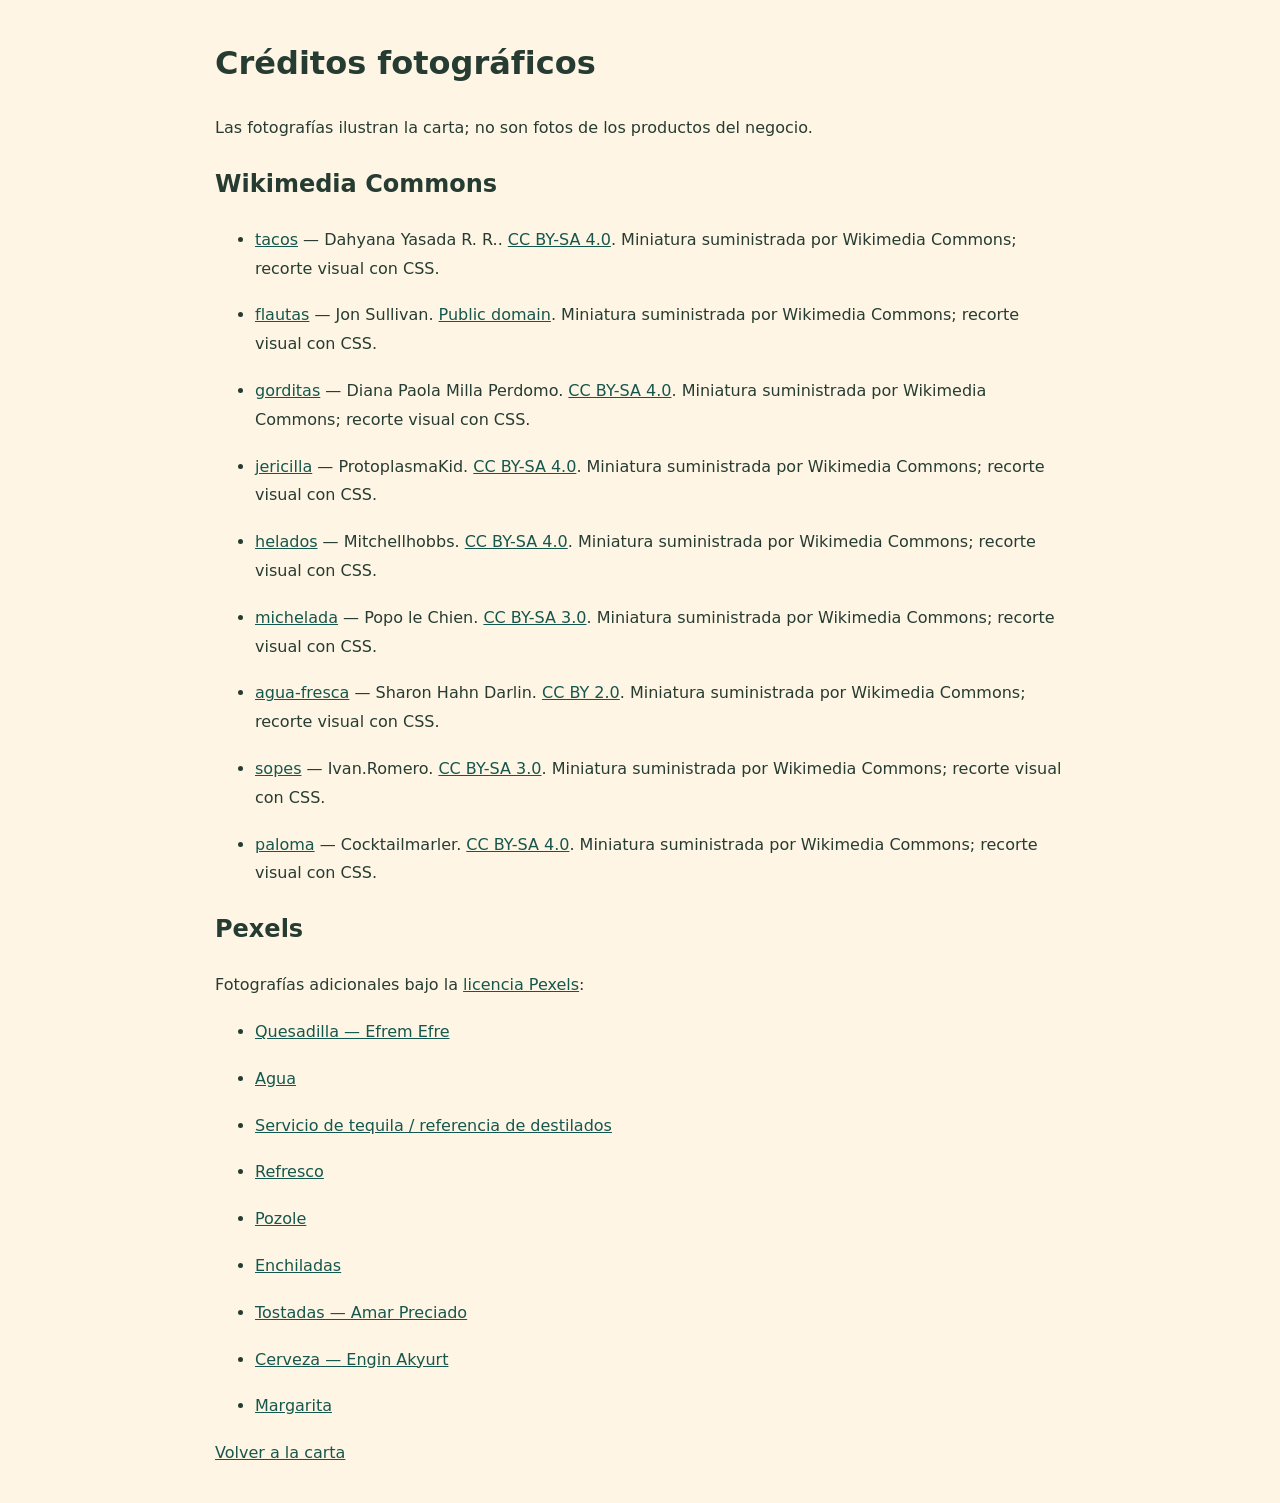
==== creditos.html @ 6d3c13fb "Ampliar carta con fotos y gesto horizontal" ====
<!doctype html><html lang="es"><meta charset="utf-8"><meta name="viewport" content="width=device-width,initial-scale=1"><title>Créditos fotográficos · La Milpa</title><style>body{max-width:850px;margin:35px auto;padding:0 22px;font:16px/1.8 system-ui;background:#fff5e4;color:#263c32}li{margin:18px 0}a{color:#15574d}</style><h1>Créditos fotográficos</h1><p>Las fotografías ilustran la carta; no son fotos de los productos del negocio.</p><h2>Wikimedia Commons</h2><ul><li><a href="https://commons.wikimedia.org/wiki/File:Tacos_Dorados.jpg">tacos</a> — Dahyana Yasada R. R.. <a href="https://creativecommons.org/licenses/by-sa/4.0">CC BY-SA 4.0</a>. Miniatura suministrada por Wikimedia Commons; recorte visual con CSS.</li><li><a href="https://commons.wikimedia.org/wiki/File:Flautas_guacamole_tortillas.jpg">flautas</a> — Jon Sullivan. <a href="https://commons.wikimedia.org/wiki/File:Flautas_guacamole_tortillas.jpg">Public domain</a>. Miniatura suministrada por Wikimedia Commons; recorte visual con CSS.</li><li><a href="https://commons.wikimedia.org/wiki/File:Mexican_street_food_%22Gordita%22.jpg">gorditas</a> — Diana Paola Milla Perdomo. <a href="https://creativecommons.org/licenses/by-sa/4.0">CC BY-SA 4.0</a>. Miniatura suministrada por Wikimedia Commons; recorte visual con CSS.</li><li><a href="https://commons.wikimedia.org/wiki/File:Jericalla_en_taquer%C3%ADa_El_Tomate.jpg">jericilla</a> — ProtoplasmaKid. <a href="https://creativecommons.org/licenses/by-sa/4.0">CC BY-SA 4.0</a>. Miniatura suministrada por Wikimedia Commons; recorte visual con CSS.</li><li><a href="https://commons.wikimedia.org/wiki/File:Bowl_~_Ice_cream.jpg">helados</a> — Mitchellhobbs. <a href="https://creativecommons.org/licenses/by-sa/4.0">CC BY-SA 4.0</a>. Miniatura suministrada por Wikimedia Commons; recorte visual con CSS.</li><li><a href="https://commons.wikimedia.org/wiki/File:Michelada_2.jpg">michelada</a> — Popo le Chien. <a href="https://creativecommons.org/licenses/by-sa/3.0">CC BY-SA 3.0</a>. Miniatura suministrada por Wikimedia Commons; recorte visual con CSS.</li><li><a href="https://commons.wikimedia.org/wiki/File:Horchata,_my_drink_of_choice_in_Mexico_-_Merida_Yucatan_21_March_2021.jpg">agua-fresca</a> — Sharon Hahn Darlin. <a href="https://creativecommons.org/licenses/by/2.0">CC BY 2.0</a>. Miniatura suministrada por Wikimedia Commons; recorte visual con CSS.</li><li><a href="https://commons.wikimedia.org/wiki/File:Mexican_sopes.jpg">sopes</a> — Ivan.Romero. <a href="https://creativecommons.org/licenses/by-sa/3.0">CC BY-SA 3.0</a>. Miniatura suministrada por Wikimedia Commons; recorte visual con CSS.</li><li><a href="https://commons.wikimedia.org/wiki/File:Paloma_Mug.jpg">paloma</a> — Cocktailmarler. <a href="https://creativecommons.org/licenses/by-sa/4.0">CC BY-SA 4.0</a>. Miniatura suministrada por Wikimedia Commons; recorte visual con CSS.</li></ul><h2>Pexels</h2><p>Fotografías adicionales bajo la <a href="https://www.pexels.com/license/">licencia Pexels</a>:</p><ul><li><a href="https://www.pexels.com/photo/delicious-cheese-filled-quesadilla-on-a-plate-36949813/">Quesadilla — Efrem Efre</a></li><li><a href="https://www.pexels.com/photo/glass-of-water-and-bottle-15624409/">Agua</a></li><li><a href="https://www.pexels.com/photo/selective-focus-photo-of-a-shot-glass-with-tequila-near-a-slice-of-lime-and-salt-7601301/">Servicio de tequila / referencia de destilados</a></li><li><a href="https://www.pexels.com/photo/person-pouring-soda-in-a-drinking-glass-4109194/">Refresco</a></li><li><a href="https://www.pexels.com/photo/pozole-soup-in-a-bowl-14179986/">Pozole</a></li><li><a href="https://www.pexels.com/photo/enchiladas-in-hatch-red-chili-sauce-12097599/">Enchiladas</a></li><li><a href="https://www.pexels.com/photo/mexican-tostadas-served-on-plate-11025876/">Tostadas — Amar Preciado</a></li><li><a href="https://www.pexels.com/photo/close-up-shot-of-a-glass-of-beer-6223373/">Cerveza — Engin Akyurt</a></li><li><a href="https://www.pexels.com/photo/a-person-holding-a-glass-cup-with-margarita-7603330/">Margarita</a></li></ul><p><a href="index.html#antojitos">Volver a la carta</a></p></html>
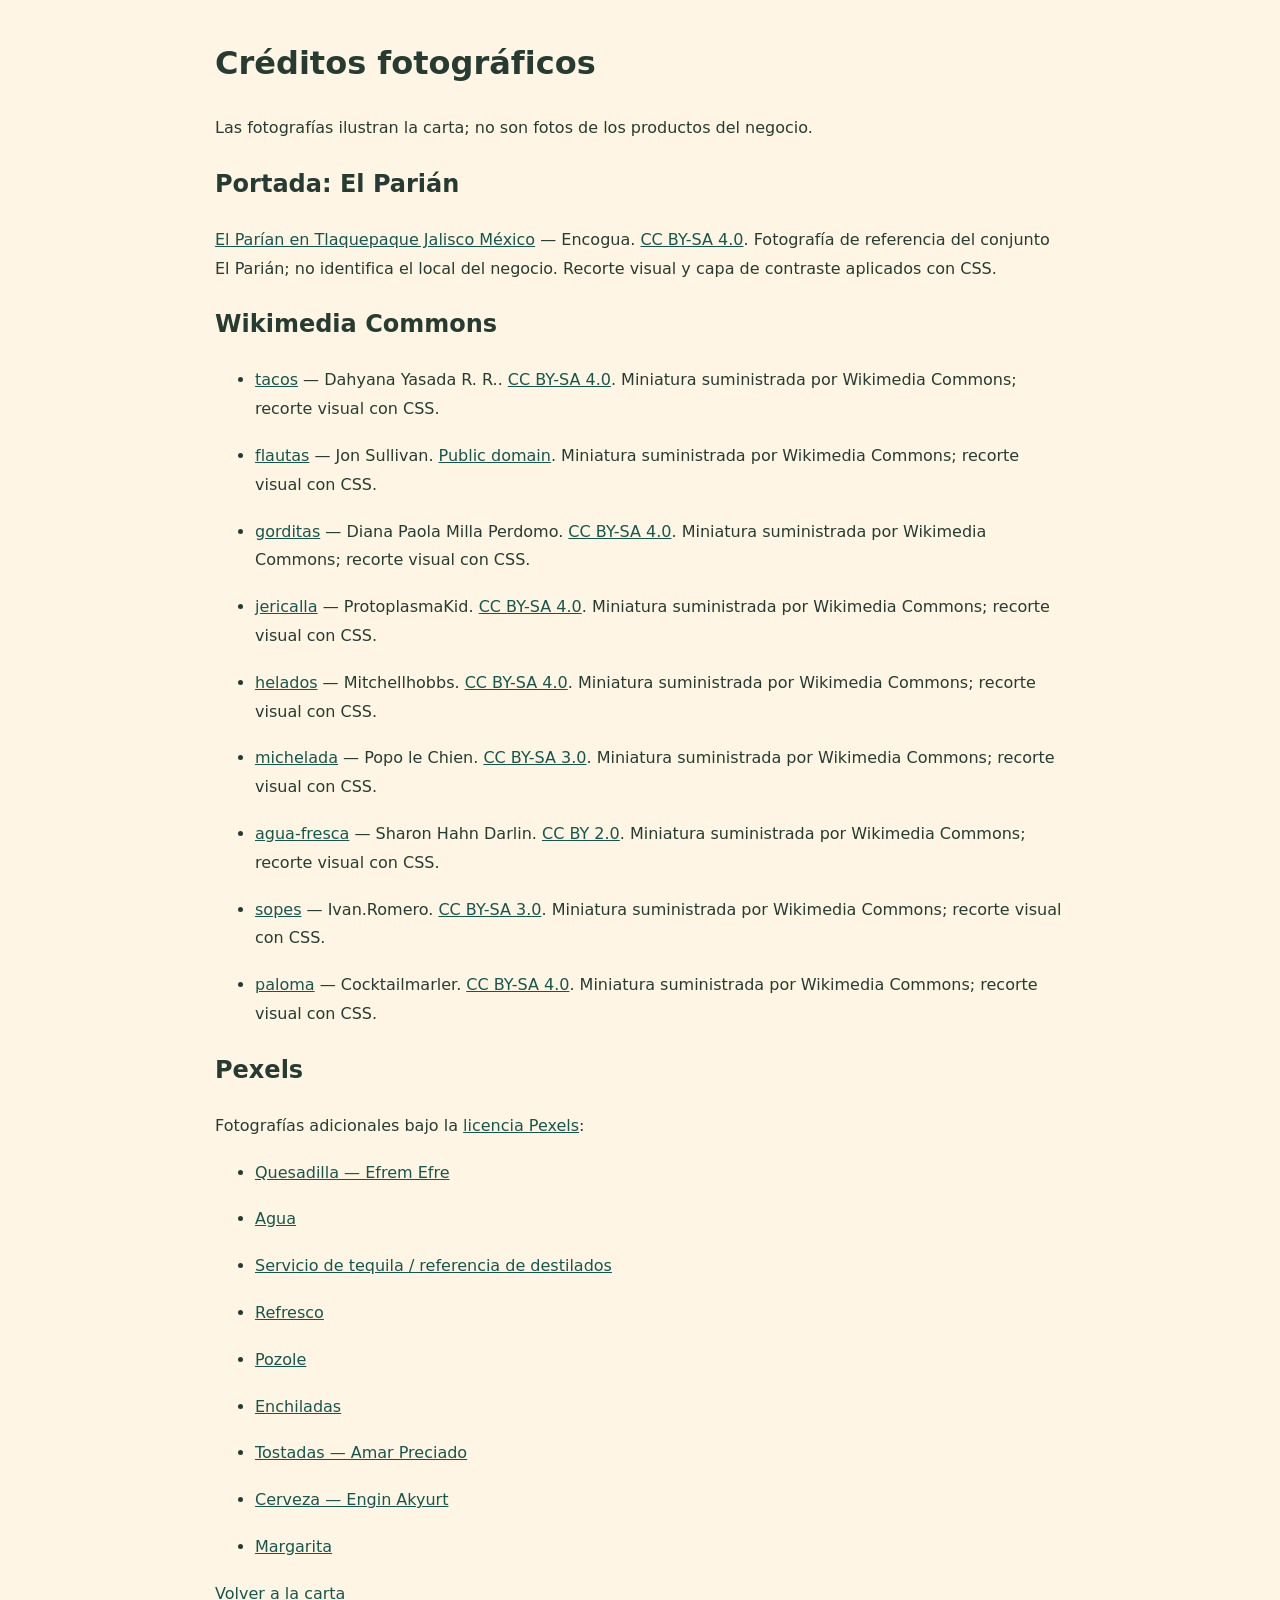
==== commit b1b67fe9: "Rediseñar carta elegante y portada con El Parián" ====
--- a/creditos.html
+++ b/creditos.html
@@ -1 +1 @@
-<!doctype html><html lang="es"><meta charset="utf-8"><meta name="viewport" content="width=device-width,initial-scale=1"><title>Créditos fotográficos · La Milpa</title><style>body{max-width:850px;margin:35px auto;padding:0 22px;font:16px/1.8 system-ui;background:#fff5e4;color:#263c32}li{margin:18px 0}a{color:#15574d}</style><h1>Créditos fotográficos</h1><p>Las fotografías ilustran la carta; no son fotos de los productos del negocio.</p><h2>Wikimedia Commons</h2><ul><li><a href="https://commons.wikimedia.org/wiki/File:Tacos_Dorados.jpg">tacos</a> — Dahyana Yasada R. R.. <a href="https://creativecommons.org/licenses/by-sa/4.0">CC BY-SA 4.0</a>. Miniatura suministrada por Wikimedia Commons; recorte visual con CSS.</li><li><a href="https://commons.wikimedia.org/wiki/File:Flautas_guacamole_tortillas.jpg">flautas</a> — Jon Sullivan. <a href="https://commons.wikimedia.org/wiki/File:Flautas_guacamole_tortillas.jpg">Public domain</a>. Miniatura suministrada por Wikimedia Commons; recorte visual con CSS.</li><li><a href="https://commons.wikimedia.org/wiki/File:Mexican_street_food_%22Gordita%22.jpg">gorditas</a> — Diana Paola Milla Perdomo. <a href="https://creativecommons.org/licenses/by-sa/4.0">CC BY-SA 4.0</a>. Miniatura suministrada por Wikimedia Commons; recorte visual con CSS.</li><li><a href="https://commons.wikimedia.org/wiki/File:Jericalla_en_taquer%C3%ADa_El_Tomate.jpg">jericilla</a> — ProtoplasmaKid. <a href="https://creativecommons.org/licenses/by-sa/4.0">CC BY-SA 4.0</a>. Miniatura suministrada por Wikimedia Commons; recorte visual con CSS.</li><li><a href="https://commons.wikimedia.org/wiki/File:Bowl_~_Ice_cream.jpg">helados</a> — Mitchellhobbs. <a href="https://creativecommons.org/licenses/by-sa/4.0">CC BY-SA 4.0</a>. Miniatura suministrada por Wikimedia Commons; recorte visual con CSS.</li><li><a href="https://commons.wikimedia.org/wiki/File:Michelada_2.jpg">michelada</a> — Popo le Chien. <a href="https://creativecommons.org/licenses/by-sa/3.0">CC BY-SA 3.0</a>. Miniatura suministrada por Wikimedia Commons; recorte visual con CSS.</li><li><a href="https://commons.wikimedia.org/wiki/File:Horchata,_my_drink_of_choice_in_Mexico_-_Merida_Yucatan_21_March_2021.jpg">agua-fresca</a> — Sharon Hahn Darlin. <a href="https://creativecommons.org/licenses/by/2.0">CC BY 2.0</a>. Miniatura suministrada por Wikimedia Commons; recorte visual con CSS.</li><li><a href="https://commons.wikimedia.org/wiki/File:Mexican_sopes.jpg">sopes</a> — Ivan.Romero. <a href="https://creativecommons.org/licenses/by-sa/3.0">CC BY-SA 3.0</a>. Miniatura suministrada por Wikimedia Commons; recorte visual con CSS.</li><li><a href="https://commons.wikimedia.org/wiki/File:Paloma_Mug.jpg">paloma</a> — Cocktailmarler. <a href="https://creativecommons.org/licenses/by-sa/4.0">CC BY-SA 4.0</a>. Miniatura suministrada por Wikimedia Commons; recorte visual con CSS.</li></ul><h2>Pexels</h2><p>Fotografías adicionales bajo la <a href="https://www.pexels.com/license/">licencia Pexels</a>:</p><ul><li><a href="https://www.pexels.com/photo/delicious-cheese-filled-quesadilla-on-a-plate-36949813/">Quesadilla — Efrem Efre</a></li><li><a href="https://www.pexels.com/photo/glass-of-water-and-bottle-15624409/">Agua</a></li><li><a href="https://www.pexels.com/photo/selective-focus-photo-of-a-shot-glass-with-tequila-near-a-slice-of-lime-and-salt-7601301/">Servicio de tequila / referencia de destilados</a></li><li><a href="https://www.pexels.com/photo/person-pouring-soda-in-a-drinking-glass-4109194/">Refresco</a></li><li><a href="https://www.pexels.com/photo/pozole-soup-in-a-bowl-14179986/">Pozole</a></li><li><a href="https://www.pexels.com/photo/enchiladas-in-hatch-red-chili-sauce-12097599/">Enchiladas</a></li><li><a href="https://www.pexels.com/photo/mexican-tostadas-served-on-plate-11025876/">Tostadas — Amar Preciado</a></li><li><a href="https://www.pexels.com/photo/close-up-shot-of-a-glass-of-beer-6223373/">Cerveza — Engin Akyurt</a></li><li><a href="https://www.pexels.com/photo/a-person-holding-a-glass-cup-with-margarita-7603330/">Margarita</a></li></ul><p><a href="index.html#antojitos">Volver a la carta</a></p></html>+<!doctype html><html lang="es"><meta charset="utf-8"><meta name="viewport" content="width=device-width,initial-scale=1"><title>Créditos fotográficos · La Milpa</title><style>body{max-width:850px;margin:35px auto;padding:0 22px;font:16px/1.8 system-ui;background:#fff5e4;color:#263c32}li{margin:18px 0}a{color:#15574d}</style><h1>Créditos fotográficos</h1><p>Las fotografías ilustran la carta; no son fotos de los productos del negocio.</p><h2>Portada: El Parián</h2><p><a href="https://commons.wikimedia.org/wiki/File:El_Par%C3%ADan_en_Tlaquepaque_Jalisco_M%C3%A9xico.jpg">El Parían en Tlaquepaque Jalisco México</a> — Encogua. <a href="https://creativecommons.org/licenses/by-sa/4.0/">CC BY-SA 4.0</a>. Fotografía de referencia del conjunto El Parián; no identifica el local del negocio. Recorte visual y capa de contraste aplicados con CSS.</p><h2>Wikimedia Commons</h2><ul><li><a href="https://commons.wikimedia.org/wiki/File:Tacos_Dorados.jpg">tacos</a> — Dahyana Yasada R. R.. <a href="https://creativecommons.org/licenses/by-sa/4.0">CC BY-SA 4.0</a>. Miniatura suministrada por Wikimedia Commons; recorte visual con CSS.</li><li><a href="https://commons.wikimedia.org/wiki/File:Flautas_guacamole_tortillas.jpg">flautas</a> — Jon Sullivan. <a href="https://commons.wikimedia.org/wiki/File:Flautas_guacamole_tortillas.jpg">Public domain</a>. Miniatura suministrada por Wikimedia Commons; recorte visual con CSS.</li><li><a href="https://commons.wikimedia.org/wiki/File:Mexican_street_food_%22Gordita%22.jpg">gorditas</a> — Diana Paola Milla Perdomo. <a href="https://creativecommons.org/licenses/by-sa/4.0">CC BY-SA 4.0</a>. Miniatura suministrada por Wikimedia Commons; recorte visual con CSS.</li><li><a href="https://commons.wikimedia.org/wiki/File:Jericalla_en_taquer%C3%ADa_El_Tomate.jpg">jericalla</a> — ProtoplasmaKid. <a href="https://creativecommons.org/licenses/by-sa/4.0">CC BY-SA 4.0</a>. Miniatura suministrada por Wikimedia Commons; recorte visual con CSS.</li><li><a href="https://commons.wikimedia.org/wiki/File:Bowl_~_Ice_cream.jpg">helados</a> — Mitchellhobbs. <a href="https://creativecommons.org/licenses/by-sa/4.0">CC BY-SA 4.0</a>. Miniatura suministrada por Wikimedia Commons; recorte visual con CSS.</li><li><a href="https://commons.wikimedia.org/wiki/File:Michelada_2.jpg">michelada</a> — Popo le Chien. <a href="https://creativecommons.org/licenses/by-sa/3.0">CC BY-SA 3.0</a>. Miniatura suministrada por Wikimedia Commons; recorte visual con CSS.</li><li><a href="https://commons.wikimedia.org/wiki/File:Horchata,_my_drink_of_choice_in_Mexico_-_Merida_Yucatan_21_March_2021.jpg">agua-fresca</a> — Sharon Hahn Darlin. <a href="https://creativecommons.org/licenses/by/2.0">CC BY 2.0</a>. Miniatura suministrada por Wikimedia Commons; recorte visual con CSS.</li><li><a href="https://commons.wikimedia.org/wiki/File:Mexican_sopes.jpg">sopes</a> — Ivan.Romero. <a href="https://creativecommons.org/licenses/by-sa/3.0">CC BY-SA 3.0</a>. Miniatura suministrada por Wikimedia Commons; recorte visual con CSS.</li><li><a href="https://commons.wikimedia.org/wiki/File:Paloma_Mug.jpg">paloma</a> — Cocktailmarler. <a href="https://creativecommons.org/licenses/by-sa/4.0">CC BY-SA 4.0</a>. Miniatura suministrada por Wikimedia Commons; recorte visual con CSS.</li></ul><h2>Pexels</h2><p>Fotografías adicionales bajo la <a href="https://www.pexels.com/license/">licencia Pexels</a>:</p><ul><li><a href="https://www.pexels.com/photo/delicious-cheese-filled-quesadilla-on-a-plate-36949813/">Quesadilla — Efrem Efre</a></li><li><a href="https://www.pexels.com/photo/glass-of-water-and-bottle-15624409/">Agua</a></li><li><a href="https://www.pexels.com/photo/selective-focus-photo-of-a-shot-glass-with-tequila-near-a-slice-of-lime-and-salt-7601301/">Servicio de tequila / referencia de destilados</a></li><li><a href="https://www.pexels.com/photo/person-pouring-soda-in-a-drinking-glass-4109194/">Refresco</a></li><li><a href="https://www.pexels.com/photo/pozole-soup-in-a-bowl-14179986/">Pozole</a></li><li><a href="https://www.pexels.com/photo/enchiladas-in-hatch-red-chili-sauce-12097599/">Enchiladas</a></li><li><a href="https://www.pexels.com/photo/mexican-tostadas-served-on-plate-11025876/">Tostadas — Amar Preciado</a></li><li><a href="https://www.pexels.com/photo/close-up-shot-of-a-glass-of-beer-6223373/">Cerveza — Engin Akyurt</a></li><li><a href="https://www.pexels.com/photo/a-person-holding-a-glass-cup-with-margarita-7603330/">Margarita</a></li></ul><p><a href="index.html#antojitos">Volver a la carta</a></p></html>
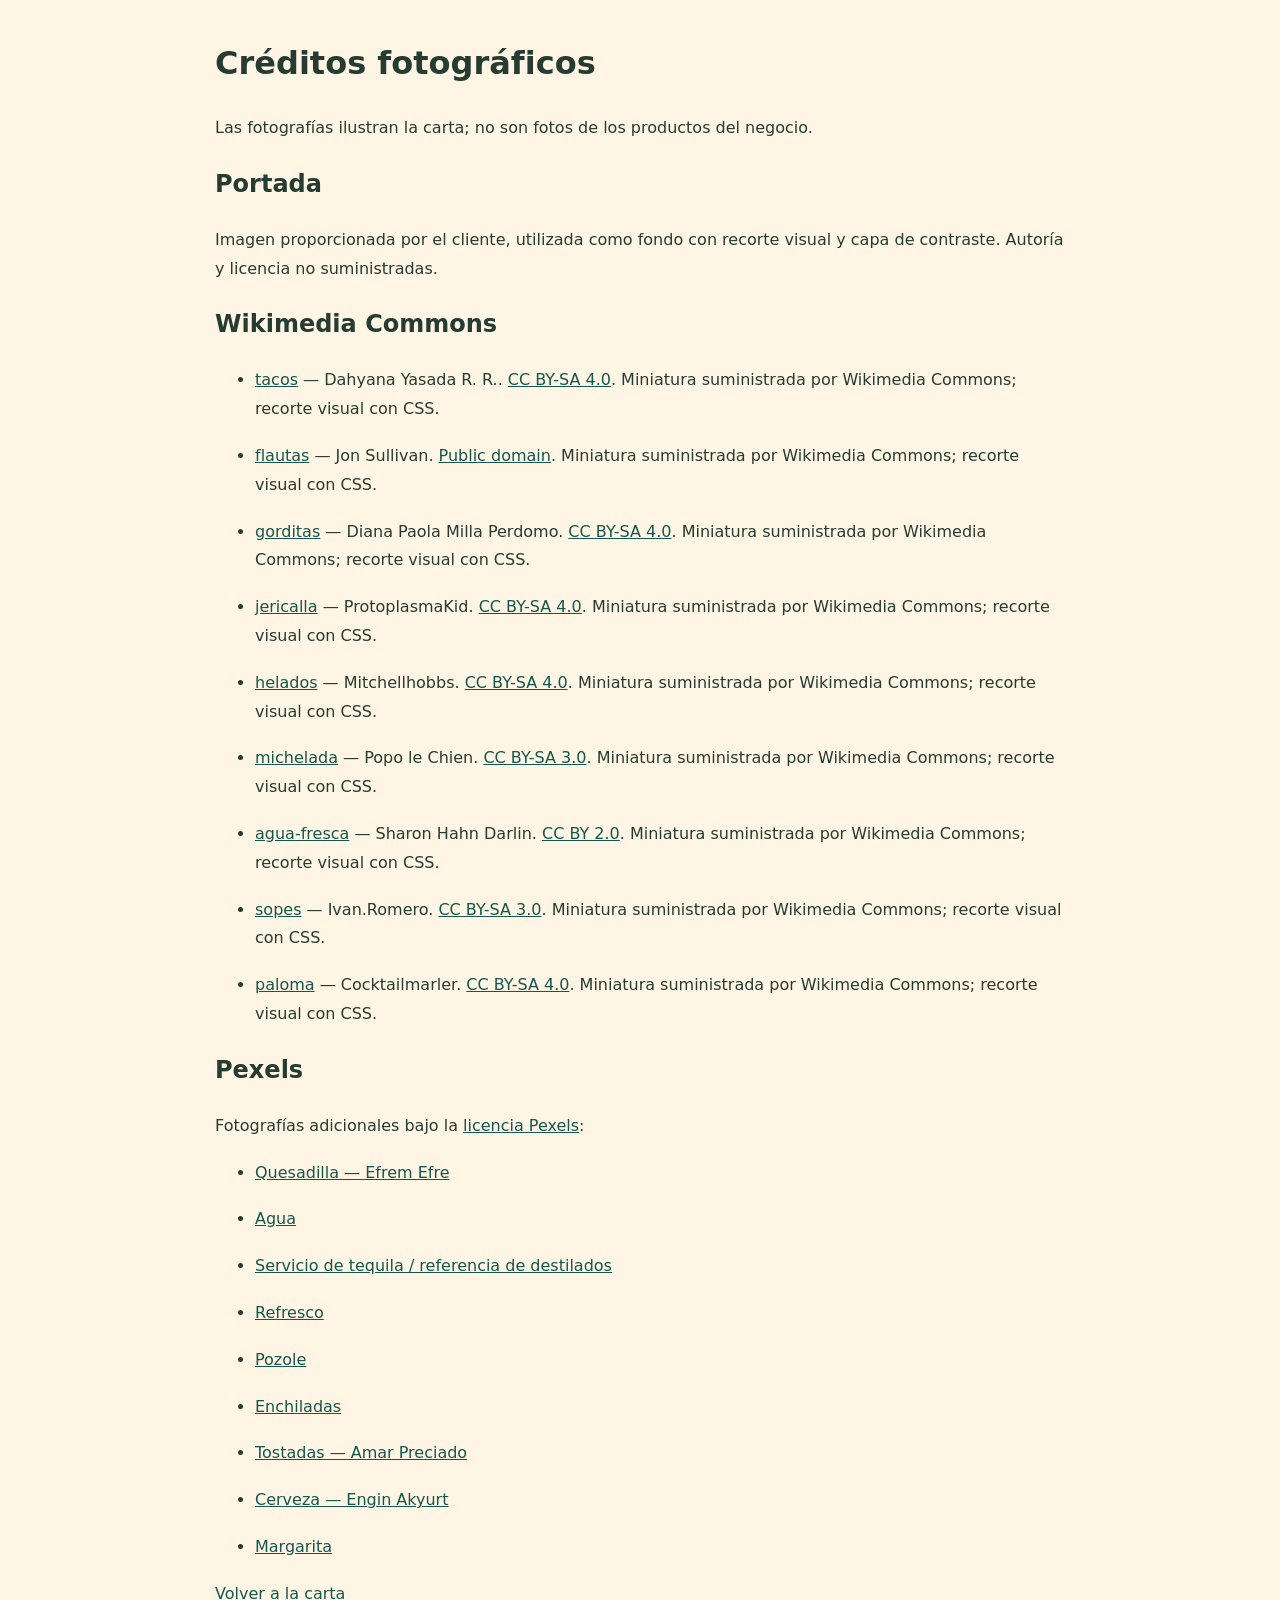
==== commit 3b3c2bcc: "Carta continua y navegación táctil fluida" ====
--- a/creditos.html
+++ b/creditos.html
@@ -1 +1 @@
-<!doctype html><html lang="es"><meta charset="utf-8"><meta name="viewport" content="width=device-width,initial-scale=1"><title>Créditos fotográficos · La Milpa</title><style>body{max-width:850px;margin:35px auto;padding:0 22px;font:16px/1.8 system-ui;background:#fff5e4;color:#263c32}li{margin:18px 0}a{color:#15574d}</style><h1>Créditos fotográficos</h1><p>Las fotografías ilustran la carta; no son fotos de los productos del negocio.</p><h2>Portada: El Parián</h2><p><a href="https://commons.wikimedia.org/wiki/File:El_Par%C3%ADan_en_Tlaquepaque_Jalisco_M%C3%A9xico.jpg">El Parían en Tlaquepaque Jalisco México</a> — Encogua. <a href="https://creativecommons.org/licenses/by-sa/4.0/">CC BY-SA 4.0</a>. Fotografía de referencia del conjunto El Parián; no identifica el local del negocio. Recorte visual y capa de contraste aplicados con CSS.</p><h2>Wikimedia Commons</h2><ul><li><a href="https://commons.wikimedia.org/wiki/File:Tacos_Dorados.jpg">tacos</a> — Dahyana Yasada R. R.. <a href="https://creativecommons.org/licenses/by-sa/4.0">CC BY-SA 4.0</a>. Miniatura suministrada por Wikimedia Commons; recorte visual con CSS.</li><li><a href="https://commons.wikimedia.org/wiki/File:Flautas_guacamole_tortillas.jpg">flautas</a> — Jon Sullivan. <a href="https://commons.wikimedia.org/wiki/File:Flautas_guacamole_tortillas.jpg">Public domain</a>. Miniatura suministrada por Wikimedia Commons; recorte visual con CSS.</li><li><a href="https://commons.wikimedia.org/wiki/File:Mexican_street_food_%22Gordita%22.jpg">gorditas</a> — Diana Paola Milla Perdomo. <a href="https://creativecommons.org/licenses/by-sa/4.0">CC BY-SA 4.0</a>. Miniatura suministrada por Wikimedia Commons; recorte visual con CSS.</li><li><a href="https://commons.wikimedia.org/wiki/File:Jericalla_en_taquer%C3%ADa_El_Tomate.jpg">jericalla</a> — ProtoplasmaKid. <a href="https://creativecommons.org/licenses/by-sa/4.0">CC BY-SA 4.0</a>. Miniatura suministrada por Wikimedia Commons; recorte visual con CSS.</li><li><a href="https://commons.wikimedia.org/wiki/File:Bowl_~_Ice_cream.jpg">helados</a> — Mitchellhobbs. <a href="https://creativecommons.org/licenses/by-sa/4.0">CC BY-SA 4.0</a>. Miniatura suministrada por Wikimedia Commons; recorte visual con CSS.</li><li><a href="https://commons.wikimedia.org/wiki/File:Michelada_2.jpg">michelada</a> — Popo le Chien. <a href="https://creativecommons.org/licenses/by-sa/3.0">CC BY-SA 3.0</a>. Miniatura suministrada por Wikimedia Commons; recorte visual con CSS.</li><li><a href="https://commons.wikimedia.org/wiki/File:Horchata,_my_drink_of_choice_in_Mexico_-_Merida_Yucatan_21_March_2021.jpg">agua-fresca</a> — Sharon Hahn Darlin. <a href="https://creativecommons.org/licenses/by/2.0">CC BY 2.0</a>. Miniatura suministrada por Wikimedia Commons; recorte visual con CSS.</li><li><a href="https://commons.wikimedia.org/wiki/File:Mexican_sopes.jpg">sopes</a> — Ivan.Romero. <a href="https://creativecommons.org/licenses/by-sa/3.0">CC BY-SA 3.0</a>. Miniatura suministrada por Wikimedia Commons; recorte visual con CSS.</li><li><a href="https://commons.wikimedia.org/wiki/File:Paloma_Mug.jpg">paloma</a> — Cocktailmarler. <a href="https://creativecommons.org/licenses/by-sa/4.0">CC BY-SA 4.0</a>. Miniatura suministrada por Wikimedia Commons; recorte visual con CSS.</li></ul><h2>Pexels</h2><p>Fotografías adicionales bajo la <a href="https://www.pexels.com/license/">licencia Pexels</a>:</p><ul><li><a href="https://www.pexels.com/photo/delicious-cheese-filled-quesadilla-on-a-plate-36949813/">Quesadilla — Efrem Efre</a></li><li><a href="https://www.pexels.com/photo/glass-of-water-and-bottle-15624409/">Agua</a></li><li><a href="https://www.pexels.com/photo/selective-focus-photo-of-a-shot-glass-with-tequila-near-a-slice-of-lime-and-salt-7601301/">Servicio de tequila / referencia de destilados</a></li><li><a href="https://www.pexels.com/photo/person-pouring-soda-in-a-drinking-glass-4109194/">Refresco</a></li><li><a href="https://www.pexels.com/photo/pozole-soup-in-a-bowl-14179986/">Pozole</a></li><li><a href="https://www.pexels.com/photo/enchiladas-in-hatch-red-chili-sauce-12097599/">Enchiladas</a></li><li><a href="https://www.pexels.com/photo/mexican-tostadas-served-on-plate-11025876/">Tostadas — Amar Preciado</a></li><li><a href="https://www.pexels.com/photo/close-up-shot-of-a-glass-of-beer-6223373/">Cerveza — Engin Akyurt</a></li><li><a href="https://www.pexels.com/photo/a-person-holding-a-glass-cup-with-margarita-7603330/">Margarita</a></li></ul><p><a href="index.html#antojitos">Volver a la carta</a></p></html>+<!doctype html><html lang="es"><meta charset="utf-8"><meta name="viewport" content="width=device-width,initial-scale=1"><title>Créditos fotográficos · La Milpa</title><style>body{max-width:850px;margin:35px auto;padding:0 22px;font:16px/1.8 system-ui;background:#fff5e4;color:#263c32}li{margin:18px 0}a{color:#15574d}</style><h1>Créditos fotográficos</h1><p>Las fotografías ilustran la carta; no son fotos de los productos del negocio.</p><h2>Portada</h2><p>Imagen proporcionada por el cliente, utilizada como fondo con recorte visual y capa de contraste. Autoría y licencia no suministradas.</p><h2>Wikimedia Commons</h2><ul><li><a href="https://commons.wikimedia.org/wiki/File:Tacos_Dorados.jpg">tacos</a> — Dahyana Yasada R. R.. <a href="https://creativecommons.org/licenses/by-sa/4.0">CC BY-SA 4.0</a>. Miniatura suministrada por Wikimedia Commons; recorte visual con CSS.</li><li><a href="https://commons.wikimedia.org/wiki/File:Flautas_guacamole_tortillas.jpg">flautas</a> — Jon Sullivan. <a href="https://commons.wikimedia.org/wiki/File:Flautas_guacamole_tortillas.jpg">Public domain</a>. Miniatura suministrada por Wikimedia Commons; recorte visual con CSS.</li><li><a href="https://commons.wikimedia.org/wiki/File:Mexican_street_food_%22Gordita%22.jpg">gorditas</a> — Diana Paola Milla Perdomo. <a href="https://creativecommons.org/licenses/by-sa/4.0">CC BY-SA 4.0</a>. Miniatura suministrada por Wikimedia Commons; recorte visual con CSS.</li><li><a href="https://commons.wikimedia.org/wiki/File:Jericalla_en_taquer%C3%ADa_El_Tomate.jpg">jericalla</a> — ProtoplasmaKid. <a href="https://creativecommons.org/licenses/by-sa/4.0">CC BY-SA 4.0</a>. Miniatura suministrada por Wikimedia Commons; recorte visual con CSS.</li><li><a href="https://commons.wikimedia.org/wiki/File:Bowl_~_Ice_cream.jpg">helados</a> — Mitchellhobbs. <a href="https://creativecommons.org/licenses/by-sa/4.0">CC BY-SA 4.0</a>. Miniatura suministrada por Wikimedia Commons; recorte visual con CSS.</li><li><a href="https://commons.wikimedia.org/wiki/File:Michelada_2.jpg">michelada</a> — Popo le Chien. <a href="https://creativecommons.org/licenses/by-sa/3.0">CC BY-SA 3.0</a>. Miniatura suministrada por Wikimedia Commons; recorte visual con CSS.</li><li><a href="https://commons.wikimedia.org/wiki/File:Horchata,_my_drink_of_choice_in_Mexico_-_Merida_Yucatan_21_March_2021.jpg">agua-fresca</a> — Sharon Hahn Darlin. <a href="https://creativecommons.org/licenses/by/2.0">CC BY 2.0</a>. Miniatura suministrada por Wikimedia Commons; recorte visual con CSS.</li><li><a href="https://commons.wikimedia.org/wiki/File:Mexican_sopes.jpg">sopes</a> — Ivan.Romero. <a href="https://creativecommons.org/licenses/by-sa/3.0">CC BY-SA 3.0</a>. Miniatura suministrada por Wikimedia Commons; recorte visual con CSS.</li><li><a href="https://commons.wikimedia.org/wiki/File:Paloma_Mug.jpg">paloma</a> — Cocktailmarler. <a href="https://creativecommons.org/licenses/by-sa/4.0">CC BY-SA 4.0</a>. Miniatura suministrada por Wikimedia Commons; recorte visual con CSS.</li></ul><h2>Pexels</h2><p>Fotografías adicionales bajo la <a href="https://www.pexels.com/license/">licencia Pexels</a>:</p><ul><li><a href="https://www.pexels.com/photo/delicious-cheese-filled-quesadilla-on-a-plate-36949813/">Quesadilla — Efrem Efre</a></li><li><a href="https://www.pexels.com/photo/glass-of-water-and-bottle-15624409/">Agua</a></li><li><a href="https://www.pexels.com/photo/selective-focus-photo-of-a-shot-glass-with-tequila-near-a-slice-of-lime-and-salt-7601301/">Servicio de tequila / referencia de destilados</a></li><li><a href="https://www.pexels.com/photo/person-pouring-soda-in-a-drinking-glass-4109194/">Refresco</a></li><li><a href="https://www.pexels.com/photo/pozole-soup-in-a-bowl-14179986/">Pozole</a></li><li><a href="https://www.pexels.com/photo/enchiladas-in-hatch-red-chili-sauce-12097599/">Enchiladas</a></li><li><a href="https://www.pexels.com/photo/mexican-tostadas-served-on-plate-11025876/">Tostadas — Amar Preciado</a></li><li><a href="https://www.pexels.com/photo/close-up-shot-of-a-glass-of-beer-6223373/">Cerveza — Engin Akyurt</a></li><li><a href="https://www.pexels.com/photo/a-person-holding-a-glass-cup-with-margarita-7603330/">Margarita</a></li></ul><p><a href="index.html#antojitos">Volver a la carta</a></p></html>
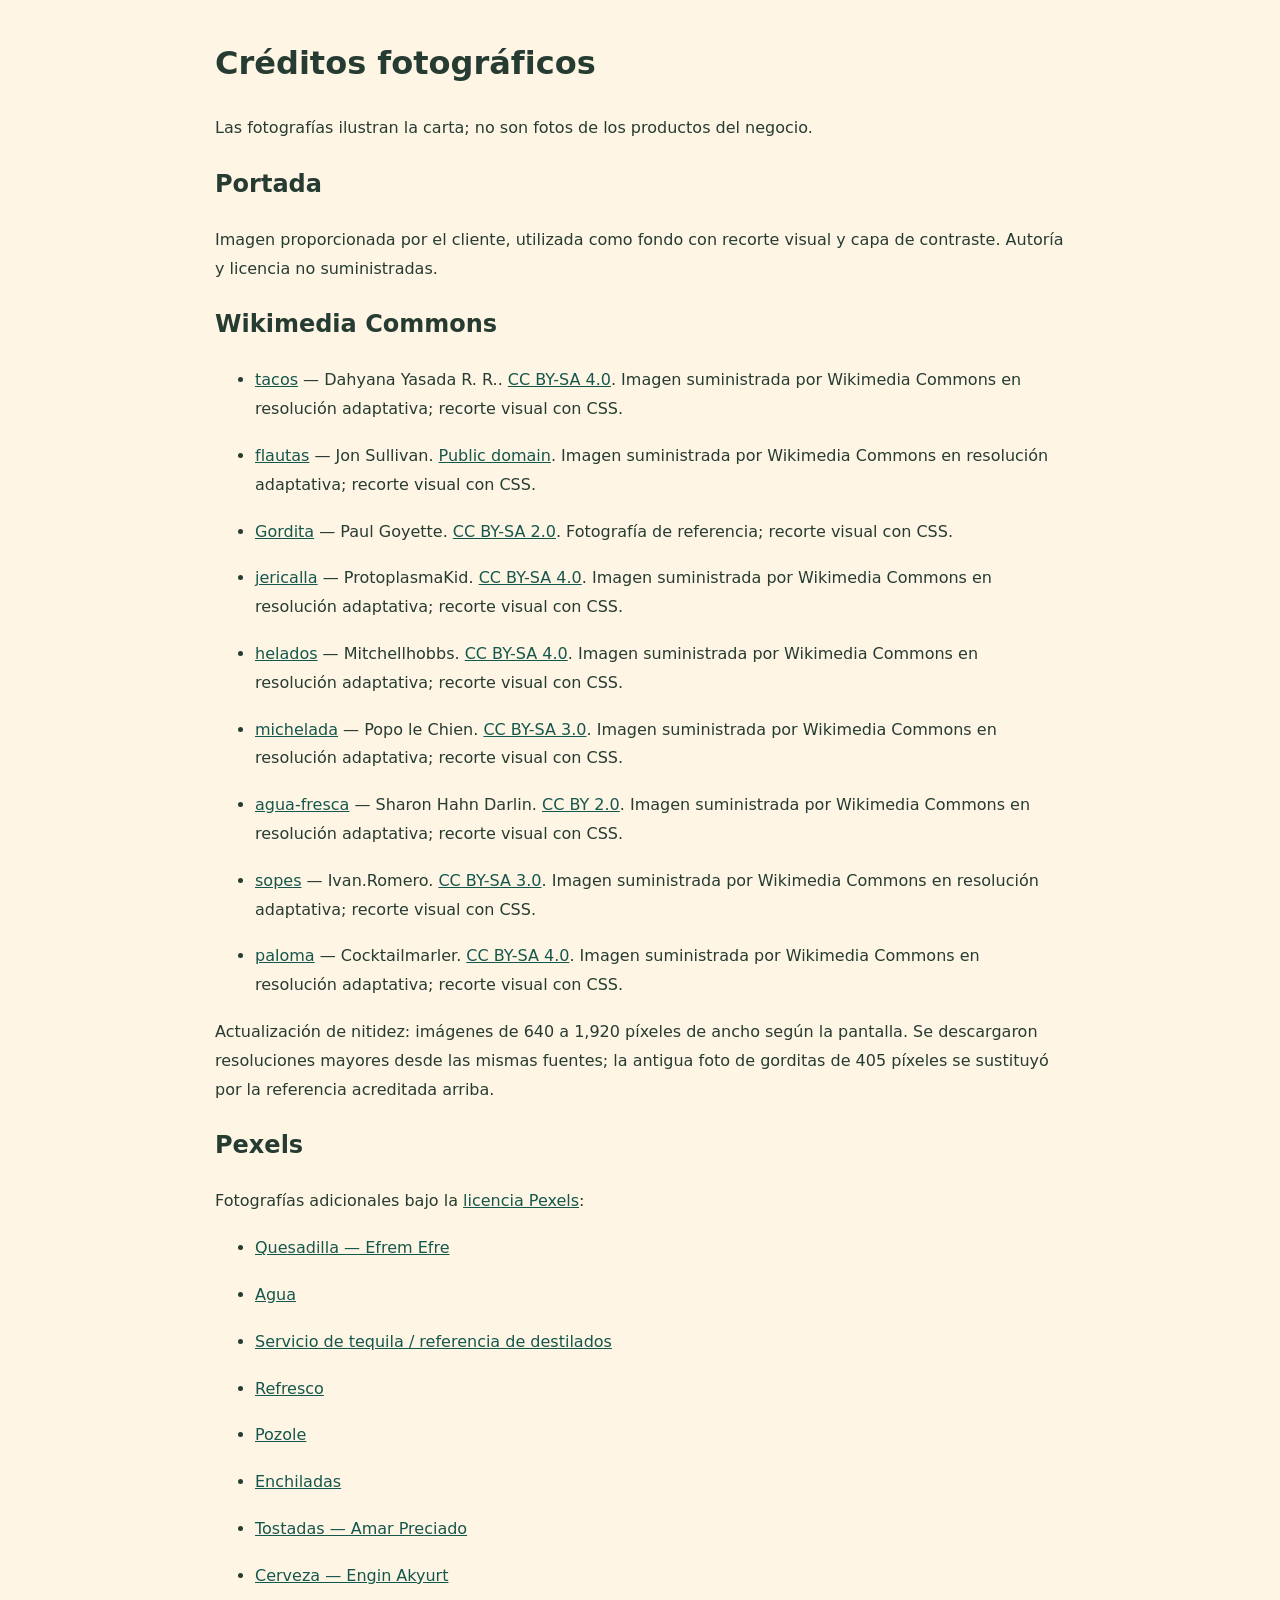
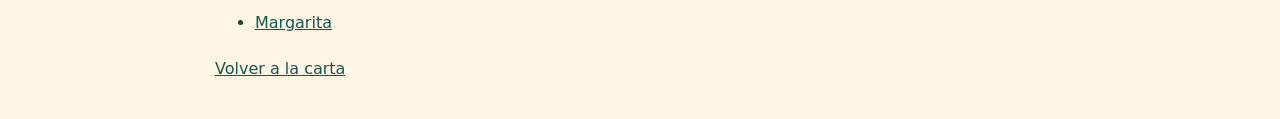
==== commit 0a752c77: "Add files via upload" ====
--- a/creditos.html
+++ b/creditos.html
@@ -1 +1 @@
-<!doctype html><html lang="es"><meta charset="utf-8"><meta name="viewport" content="width=device-width,initial-scale=1"><title>Créditos fotográficos · La Milpa</title><style>body{max-width:850px;margin:35px auto;padding:0 22px;font:16px/1.8 system-ui;background:#fff5e4;color:#263c32}li{margin:18px 0}a{color:#15574d}</style><h1>Créditos fotográficos</h1><p>Las fotografías ilustran la carta; no son fotos de los productos del negocio.</p><h2>Portada</h2><p>Imagen proporcionada por el cliente, utilizada como fondo con recorte visual y capa de contraste. Autoría y licencia no suministradas.</p><h2>Wikimedia Commons</h2><ul><li><a href="https://commons.wikimedia.org/wiki/File:Tacos_Dorados.jpg">tacos</a> — Dahyana Yasada R. R.. <a href="https://creativecommons.org/licenses/by-sa/4.0">CC BY-SA 4.0</a>. Miniatura suministrada por Wikimedia Commons; recorte visual con CSS.</li><li><a href="https://commons.wikimedia.org/wiki/File:Flautas_guacamole_tortillas.jpg">flautas</a> — Jon Sullivan. <a href="https://commons.wikimedia.org/wiki/File:Flautas_guacamole_tortillas.jpg">Public domain</a>. Miniatura suministrada por Wikimedia Commons; recorte visual con CSS.</li><li><a href="https://commons.wikimedia.org/wiki/File:Mexican_street_food_%22Gordita%22.jpg">gorditas</a> — Diana Paola Milla Perdomo. <a href="https://creativecommons.org/licenses/by-sa/4.0">CC BY-SA 4.0</a>. Miniatura suministrada por Wikimedia Commons; recorte visual con CSS.</li><li><a href="https://commons.wikimedia.org/wiki/File:Jericalla_en_taquer%C3%ADa_El_Tomate.jpg">jericalla</a> — ProtoplasmaKid. <a href="https://creativecommons.org/licenses/by-sa/4.0">CC BY-SA 4.0</a>. Miniatura suministrada por Wikimedia Commons; recorte visual con CSS.</li><li><a href="https://commons.wikimedia.org/wiki/File:Bowl_~_Ice_cream.jpg">helados</a> — Mitchellhobbs. <a href="https://creativecommons.org/licenses/by-sa/4.0">CC BY-SA 4.0</a>. Miniatura suministrada por Wikimedia Commons; recorte visual con CSS.</li><li><a href="https://commons.wikimedia.org/wiki/File:Michelada_2.jpg">michelada</a> — Popo le Chien. <a href="https://creativecommons.org/licenses/by-sa/3.0">CC BY-SA 3.0</a>. Miniatura suministrada por Wikimedia Commons; recorte visual con CSS.</li><li><a href="https://commons.wikimedia.org/wiki/File:Horchata,_my_drink_of_choice_in_Mexico_-_Merida_Yucatan_21_March_2021.jpg">agua-fresca</a> — Sharon Hahn Darlin. <a href="https://creativecommons.org/licenses/by/2.0">CC BY 2.0</a>. Miniatura suministrada por Wikimedia Commons; recorte visual con CSS.</li><li><a href="https://commons.wikimedia.org/wiki/File:Mexican_sopes.jpg">sopes</a> — Ivan.Romero. <a href="https://creativecommons.org/licenses/by-sa/3.0">CC BY-SA 3.0</a>. Miniatura suministrada por Wikimedia Commons; recorte visual con CSS.</li><li><a href="https://commons.wikimedia.org/wiki/File:Paloma_Mug.jpg">paloma</a> — Cocktailmarler. <a href="https://creativecommons.org/licenses/by-sa/4.0">CC BY-SA 4.0</a>. Miniatura suministrada por Wikimedia Commons; recorte visual con CSS.</li></ul><h2>Pexels</h2><p>Fotografías adicionales bajo la <a href="https://www.pexels.com/license/">licencia Pexels</a>:</p><ul><li><a href="https://www.pexels.com/photo/delicious-cheese-filled-quesadilla-on-a-plate-36949813/">Quesadilla — Efrem Efre</a></li><li><a href="https://www.pexels.com/photo/glass-of-water-and-bottle-15624409/">Agua</a></li><li><a href="https://www.pexels.com/photo/selective-focus-photo-of-a-shot-glass-with-tequila-near-a-slice-of-lime-and-salt-7601301/">Servicio de tequila / referencia de destilados</a></li><li><a href="https://www.pexels.com/photo/person-pouring-soda-in-a-drinking-glass-4109194/">Refresco</a></li><li><a href="https://www.pexels.com/photo/pozole-soup-in-a-bowl-14179986/">Pozole</a></li><li><a href="https://www.pexels.com/photo/enchiladas-in-hatch-red-chili-sauce-12097599/">Enchiladas</a></li><li><a href="https://www.pexels.com/photo/mexican-tostadas-served-on-plate-11025876/">Tostadas — Amar Preciado</a></li><li><a href="https://www.pexels.com/photo/close-up-shot-of-a-glass-of-beer-6223373/">Cerveza — Engin Akyurt</a></li><li><a href="https://www.pexels.com/photo/a-person-holding-a-glass-cup-with-margarita-7603330/">Margarita</a></li></ul><p><a href="index.html#antojitos">Volver a la carta</a></p></html>+<!doctype html><html lang="es"><meta charset="utf-8"><meta name="viewport" content="width=device-width,initial-scale=1"><title>Créditos fotográficos · Rincón del Atracón</title><style>body{max-width:850px;margin:35px auto;padding:0 22px;font:16px/1.8 system-ui;background:#fff5e4;color:#263c32}li{margin:18px 0}a{color:#15574d}</style><h1>Créditos fotográficos</h1><p>Las fotografías ilustran la carta; no son fotos de los productos del negocio.</p><h2>Portada</h2><p>Imagen proporcionada por el cliente, utilizada como fondo con recorte visual y capa de contraste. Autoría y licencia no suministradas.</p><h2>Wikimedia Commons</h2><ul><li><a href="https://commons.wikimedia.org/wiki/File:Tacos_Dorados.jpg">tacos</a> — Dahyana Yasada R. R.. <a href="https://creativecommons.org/licenses/by-sa/4.0">CC BY-SA 4.0</a>. Imagen suministrada por Wikimedia Commons en resolución adaptativa; recorte visual con CSS.</li><li><a href="https://commons.wikimedia.org/wiki/File:Flautas_guacamole_tortillas.jpg">flautas</a> — Jon Sullivan. <a href="https://commons.wikimedia.org/wiki/File:Flautas_guacamole_tortillas.jpg">Public domain</a>. Imagen suministrada por Wikimedia Commons en resolución adaptativa; recorte visual con CSS.</li><li><a href="https://commons.wikimedia.org/wiki/File:Gordita.jpg">Gordita</a> — Paul Goyette. <a href="https://creativecommons.org/licenses/by-sa/2.0/">CC BY-SA 2.0</a>. Fotografía de referencia; recorte visual con CSS.</li><li><a href="https://commons.wikimedia.org/wiki/File:Jericalla_en_taquer%C3%ADa_El_Tomate.jpg">jericalla</a> — ProtoplasmaKid. <a href="https://creativecommons.org/licenses/by-sa/4.0">CC BY-SA 4.0</a>. Imagen suministrada por Wikimedia Commons en resolución adaptativa; recorte visual con CSS.</li><li><a href="https://commons.wikimedia.org/wiki/File:Bowl_~_Ice_cream.jpg">helados</a> — Mitchellhobbs. <a href="https://creativecommons.org/licenses/by-sa/4.0">CC BY-SA 4.0</a>. Imagen suministrada por Wikimedia Commons en resolución adaptativa; recorte visual con CSS.</li><li><a href="https://commons.wikimedia.org/wiki/File:Michelada_2.jpg">michelada</a> — Popo le Chien. <a href="https://creativecommons.org/licenses/by-sa/3.0">CC BY-SA 3.0</a>. Imagen suministrada por Wikimedia Commons en resolución adaptativa; recorte visual con CSS.</li><li><a href="https://commons.wikimedia.org/wiki/File:Horchata,_my_drink_of_choice_in_Mexico_-_Merida_Yucatan_21_March_2021.jpg">agua-fresca</a> — Sharon Hahn Darlin. <a href="https://creativecommons.org/licenses/by/2.0">CC BY 2.0</a>. Imagen suministrada por Wikimedia Commons en resolución adaptativa; recorte visual con CSS.</li><li><a href="https://commons.wikimedia.org/wiki/File:Mexican_sopes.jpg">sopes</a> — Ivan.Romero. <a href="https://creativecommons.org/licenses/by-sa/3.0">CC BY-SA 3.0</a>. Imagen suministrada por Wikimedia Commons en resolución adaptativa; recorte visual con CSS.</li><li><a href="https://commons.wikimedia.org/wiki/File:Paloma_Mug.jpg">paloma</a> — Cocktailmarler. <a href="https://creativecommons.org/licenses/by-sa/4.0">CC BY-SA 4.0</a>. Imagen suministrada por Wikimedia Commons en resolución adaptativa; recorte visual con CSS.</li></ul><p>Actualización de nitidez: imágenes de 640 a 1,920 píxeles de ancho según la pantalla. Se descargaron resoluciones mayores desde las mismas fuentes; la antigua foto de gorditas de 405 píxeles se sustituyó por la referencia acreditada arriba.</p><h2>Pexels</h2><p>Fotografías adicionales bajo la <a href="https://www.pexels.com/license/">licencia Pexels</a>:</p><ul><li><a href="https://www.pexels.com/photo/delicious-cheese-filled-quesadilla-on-a-plate-36949813/">Quesadilla — Efrem Efre</a></li><li><a href="https://www.pexels.com/photo/glass-of-water-and-bottle-15624409/">Agua</a></li><li><a href="https://www.pexels.com/photo/selective-focus-photo-of-a-shot-glass-with-tequila-near-a-slice-of-lime-and-salt-7601301/">Servicio de tequila / referencia de destilados</a></li><li><a href="https://www.pexels.com/photo/person-pouring-soda-in-a-drinking-glass-4109194/">Refresco</a></li><li><a href="https://www.pexels.com/photo/pozole-soup-in-a-bowl-14179986/">Pozole</a></li><li><a href="https://www.pexels.com/photo/enchiladas-in-hatch-red-chili-sauce-12097599/">Enchiladas</a></li><li><a href="https://www.pexels.com/photo/mexican-tostadas-served-on-plate-11025876/">Tostadas — Amar Preciado</a></li><li><a href="https://www.pexels.com/photo/close-up-shot-of-a-glass-of-beer-6223373/">Cerveza — Engin Akyurt</a></li><li><a href="https://www.pexels.com/photo/a-person-holding-a-glass-cup-with-margarita-7603330/">Margarita</a></li></ul><p><a href="index.html#antojitos">Volver a la carta</a></p></html>
